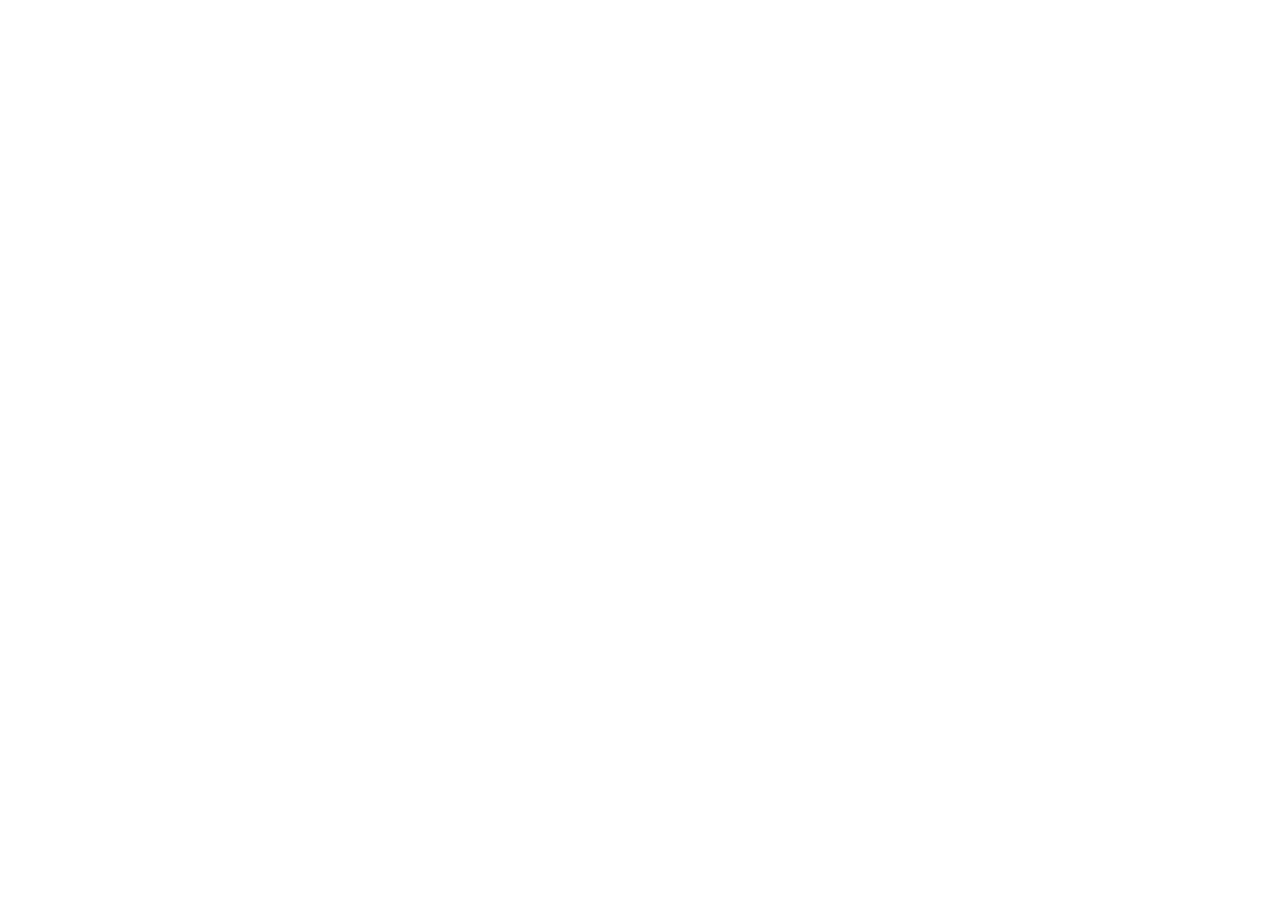
==== index.html @ 757781c1 "pagina principal" ====
<!DOCTYPE html>
<html lang="pt-br">
<head>
    <meta charset="UTF-8">
    <meta name="viewport" content="width=device-width, initial-scale=1.0">
    <link rel="shortcut icon" href="favicon.ico" type="image/x-icon">
    <title>Projeto Redes Sociais</title>
</head>
<body>
    
</body>
</html>
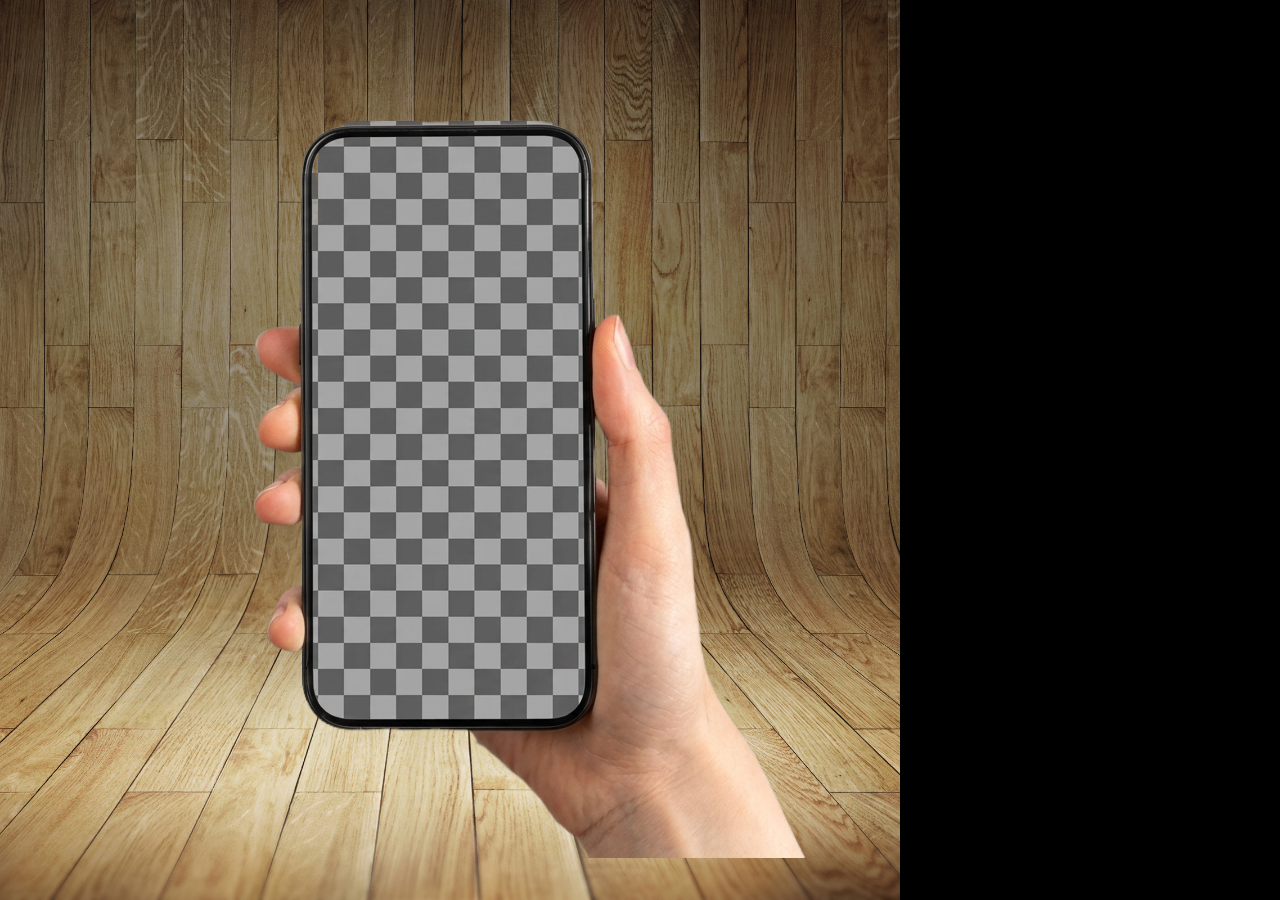
==== commit d36f7d5b: "atualizei o site" ====
--- a/index.html
+++ b/index.html
@@ -4,9 +4,17 @@
     <meta charset="UTF-8">
     <meta name="viewport" content="width=device-width, initial-scale=1.0">
     <link rel="shortcut icon" href="favicon.ico" type="image/x-icon">
+    <link rel="stylesheet" href="estilos/style.css">
     <title>Projeto Redes Sociais</title>
 </head>
 <body>
-    
+    <main>
+        <section id="telefone">
+
+        </section>
+        <section id="rede-sociais">
+
+        </section>
+    </main>  
 </body>
 </html>
--- a/estilos/style.css
+++ b/estilos/style.css
@@ -0,0 +1,39 @@
+@charset "UTF-8";
+
+*{
+    margin: 0px;
+    padding: 0px;
+    font-family: Arial, Helvetica, sans-serif;
+}
+
+html,body{
+    height: 100vh;
+    width: 100vh;
+    background-color: black;
+}
+
+body{
+    background: url(../imagens/fundo-madeira.jpg)no-repeat top center;
+    background-size: cover;
+}
+
+
+main{
+    height: 100vh;
+    position: relative;
+}
+
+section#telefone{
+    position: absolute;
+    top: 50%;
+    left: 50%;
+    transform: translate(-50%, -50%);
+
+    height: 816px;
+    width: 1310px;
+    background-color: blue;
+    background: url(../imagens/Adobe\ Express\ -\ file.png) no-repeat;
+
+
+}
+
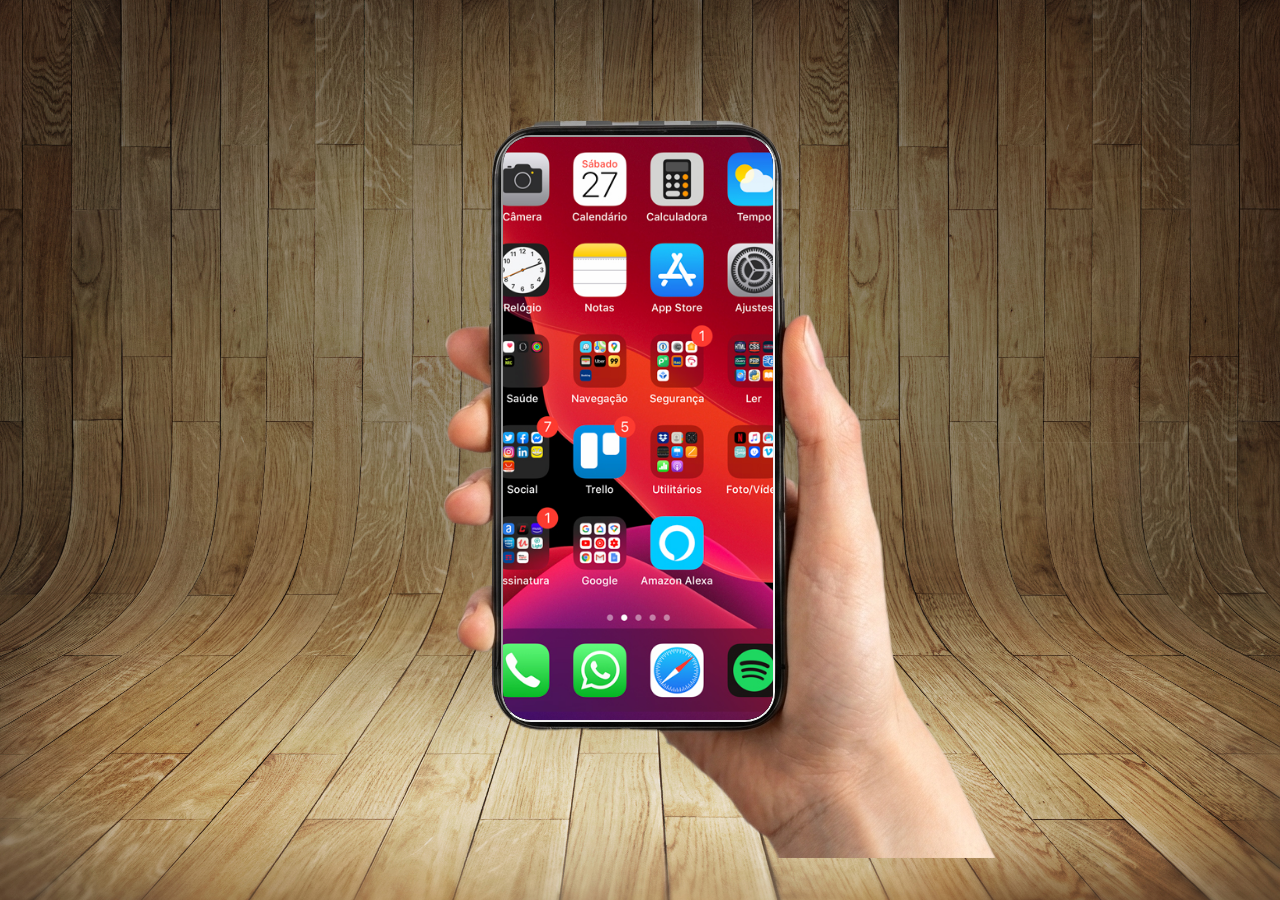
==== commit fb1822f8: "atualizei" ====
--- a/index.html
+++ b/index.html
@@ -10,6 +10,7 @@
 <body>
     <main>
         <section id="telefone">
+            <iframe src="home.html" name="tela" id="tela"></iframe>
 
         </section>
         <section id="rede-sociais">
--- a/estilos/style.css
+++ b/estilos/style.css
@@ -8,8 +8,8 @@
 
 html,body{
     height: 100vh;
-    width: 100vh;
-    background-color: black;
+    width: 100vw;
+
 }
 
 body{
@@ -34,6 +34,16 @@
     background-color: blue;
     background: url(../imagens/Adobe\ Express\ -\ file.png) no-repeat;
 
-
 }
 
+iframe#tela{
+    position: absolute;
+    top: 93px;
+    left:516px;
+    width: 270px;
+    height: 583px;
+    border-radius: 30px;
+}
+
+
+
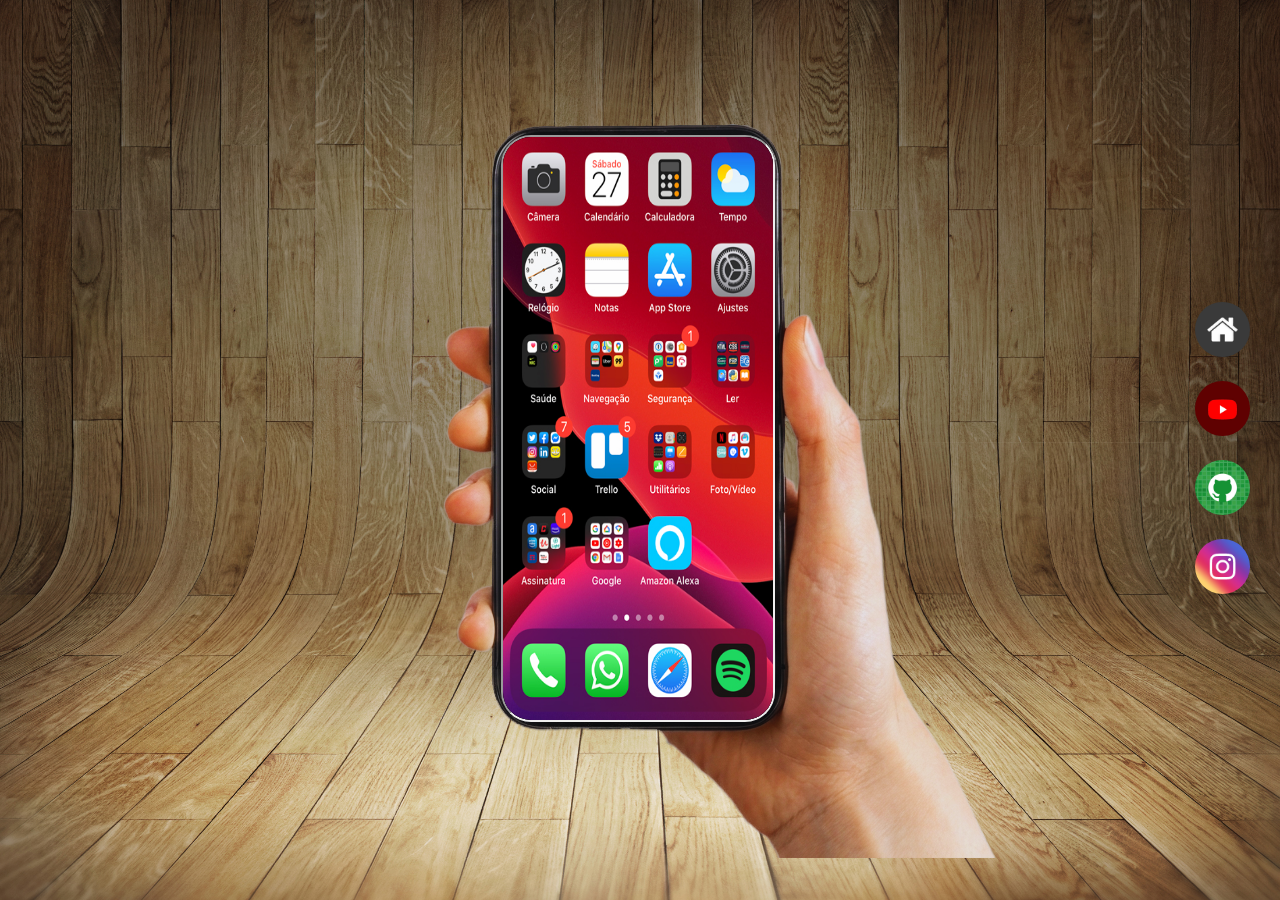
==== commit 123281ae: "fase final" ====
--- a/index.html
+++ b/index.html
@@ -11,9 +11,12 @@
     <main>
         <section id="telefone">
             <iframe src="home.html" name="tela" id="tela"></iframe>
-
         </section>
         <section id="rede-sociais">
+            <a href="home.html" target="tela"><img src="imagens/logo-home.jpg" alt="Home"></a><br>
+            <a href="youtube.html" target="tela"><img src="imagens/logo-youtube.jpg" alt="youtube"></a><br>
+            <a href="github.html" target="tela"><img src="imagens/logo-github.jpg" alt=""></a><br>
+            <a href="#" target="tela"><img src="imagens/logo-instagram.jpg" alt=""></a><br>
 
         </section>
     </main>  
--- a/estilos/style.css
+++ b/estilos/style.css
@@ -9,6 +9,7 @@
 html,body{
     height: 100vh;
     width: 100vw;
+    overflow: hidden;
 
 }
 
@@ -32,7 +33,7 @@
     height: 816px;
     width: 1310px;
     background-color: blue;
-    background: url(../imagens/Adobe\ Express\ -\ file.png) no-repeat;
+    background: url(../imagens/Untitled\ design.png) no-repeat;
 
 }
 
@@ -45,5 +46,25 @@
     border-radius: 30px;
 }
 
+section#rede-sociais{
+    position: absolute;
+    right: 20px;
+    top: 50%;
+    transform: translateY(-50%);
+}
+
+section#rede-sociais img{
+    width: 55px;
+    margin: 10px;
+    border-radius: 50%;
+    box-sizing: border-box;
+
+    transition: transform .3s, box-shadow .3s;
+}
+
+section#rede-sociais img:hover{
+    transform: scale(1.15);
+    box-shadow: 0 0 15px rgba(0,0,0,0.6);
+}
 
 
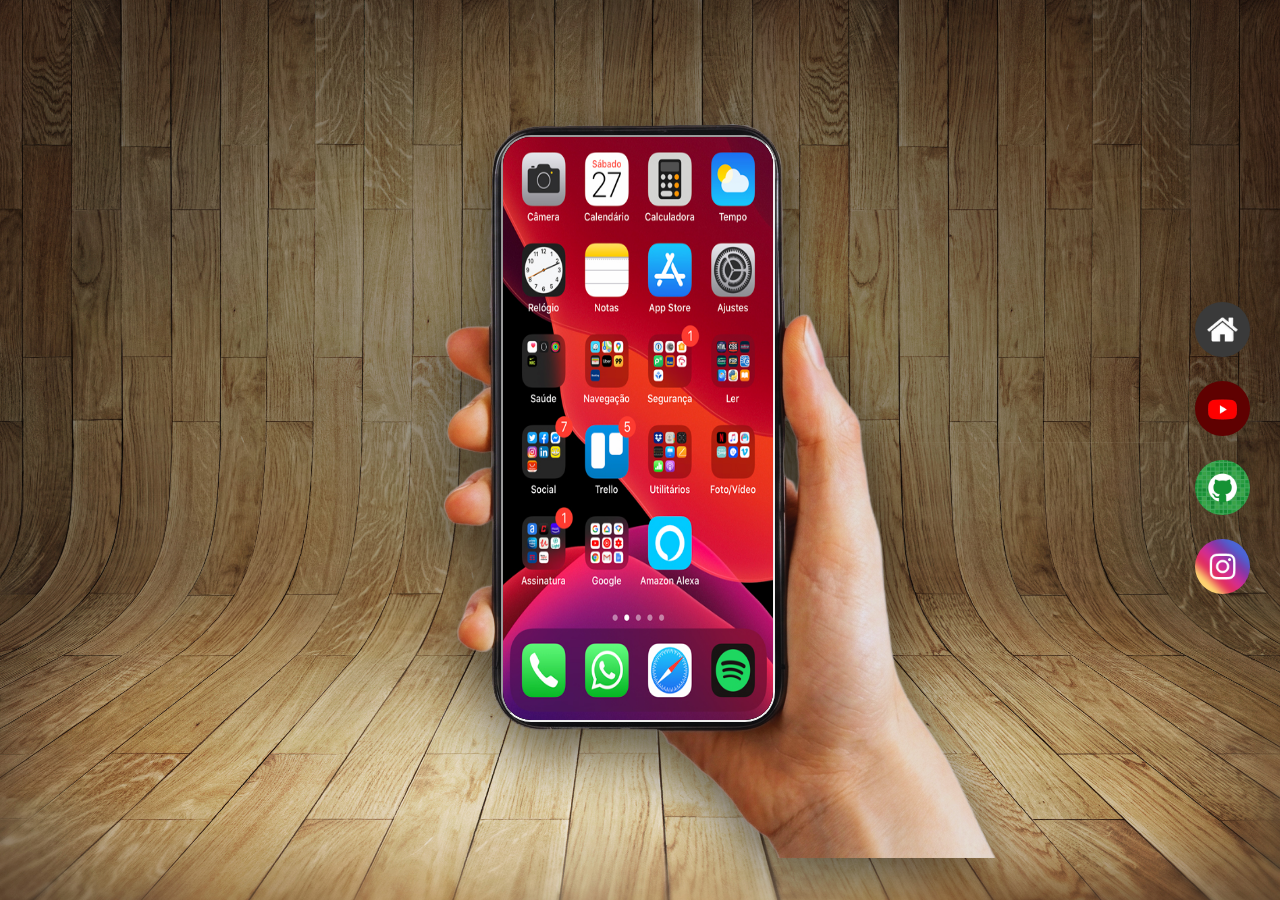
==== commit b9f57b0f: "atualizei final" ====
--- a/index.html
+++ b/index.html
@@ -16,7 +16,7 @@
             <a href="home.html" target="tela"><img src="imagens/logo-home.jpg" alt="Home"></a><br>
             <a href="youtube.html" target="tela"><img src="imagens/logo-youtube.jpg" alt="youtube"></a><br>
             <a href="github.html" target="tela"><img src="imagens/logo-github.jpg" alt=""></a><br>
-            <a href="#" target="tela"><img src="imagens/logo-instagram.jpg" alt=""></a><br>
+            <a href="instagram.html" target="tela"><img src="imagens/logo-instagram.jpg" alt=""></a><br>
 
         </section>
     </main>  
--- a/estilos/style.css
+++ b/estilos/style.css
@@ -32,9 +32,13 @@
 
     height: 816px;
     width: 1310px;
-    background-color: blue;
+
     background: url(../imagens/Untitled\ design.png) no-repeat;
 
+
+    filter: drop-shadow(0px 20px 30px rgba(0,0,0,0.6));
+
+    animation: aparecer 0.8s ease;
 }
 
 iframe#tela{
@@ -58,13 +62,30 @@
     margin: 10px;
     border-radius: 50%;
     box-sizing: border-box;
+    cursor: pointer;
 
-    transition: transform .3s, box-shadow .3s;
+    transition: transform .3s ease, box-shadow .3s ease;
 }
 
 section#rede-sociais img:hover{
-    transform: scale(1.15);
-    box-shadow: 0 0 15px rgba(0,0,0,0.6);
+    transform: translateY(-5px) scale(1.15);
+    box-shadow: 0px 6px 20px rgba(0,0,0,0.5);
+}
+
+section#rede-sociais img:active{
+    transform: scale(0.95);
+}
+
+@keyframes aparecer{
+    from{
+        opacity: 0;
+        transform: translate(-50%, -60%);
+    }
+
+    to{
+        opacity: 1;
+        transform: translate(-50%, -50%);
+    }
 }
 
 
